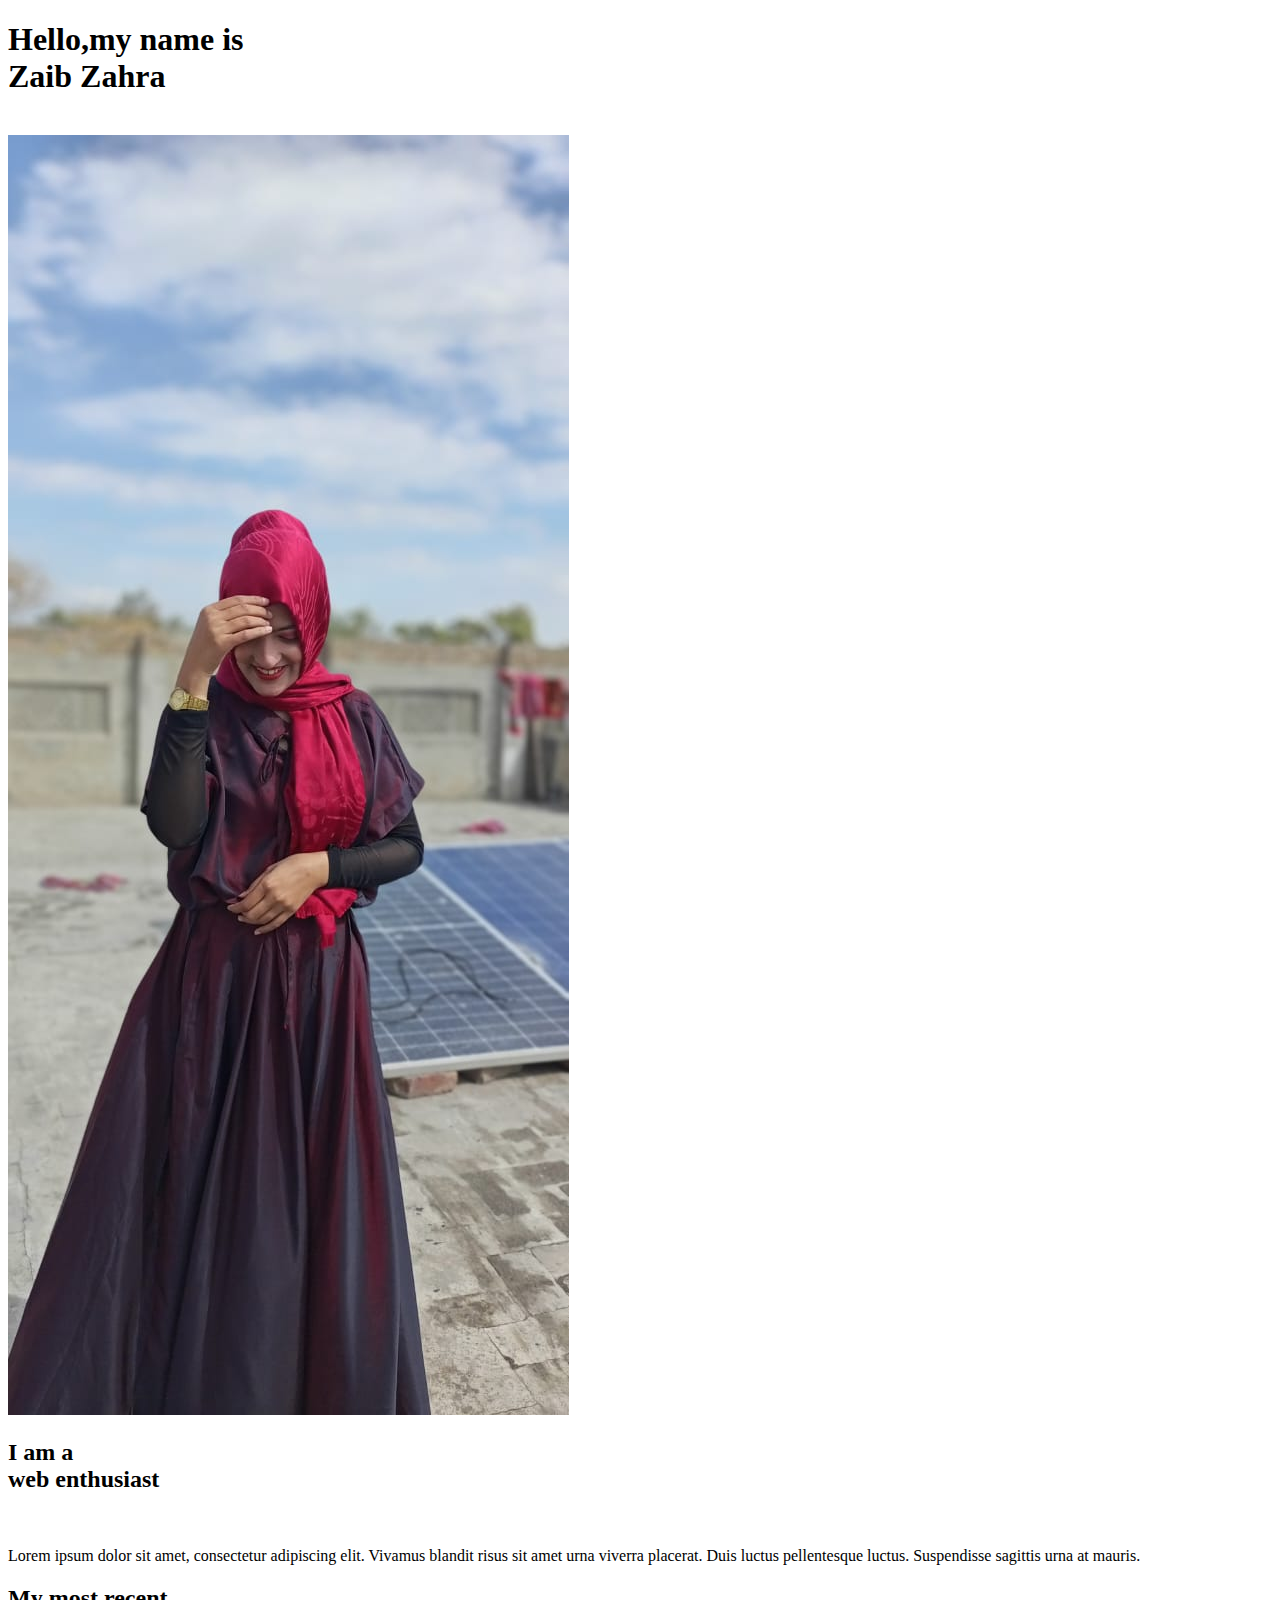
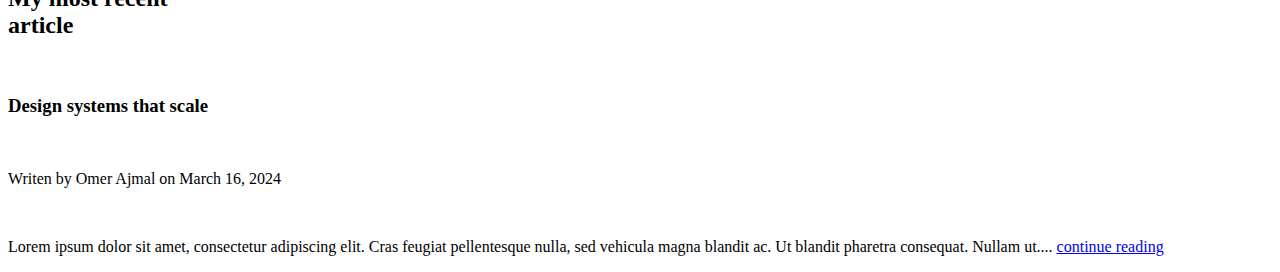
==== index.html @ 205b957a "Add files via upload" ====
<!DOCTYPE html>
<html lang="en">
<head>
    <meta charset="UTF-8">
    <meta name="viewport" content="width=device-width, initial-scale=1.0">
    <title>Assignment</title>
    <link rel="preconnect" href="https://fonts.googleapis.com">
<link rel="preconnect" href="https://fonts.gstatic.com" crossorigin>
<link href="https://fonts.googleapis.com/css2?family=Roboto:ital,wght@0,100;0,300;0,400;0,500;0,700;0,900;1,100;1,300;1,400;1,500;1,700;1,900&display=swap" rel="stylesheet">
    <link rel="stylesheet" href="index.css">
</head>
<body>


       <header class="header1"> 
        <div class="main">
        <h1>Hello,my name is <br><span class="bold">Zaib Zahra</span></h1> <br>
        <img src="./Asset/WhatsApp Image 2024-03-20 at 15.03.55.jpeg" alt="Photo of Zaib Zahra"/>

</div>
</header>



     <section class="section1">
        <div class="main">
       <h2>I  am a <br><span class="bold"> web enthusiast</span></h2> <br>
        <p>Lorem ipsum dolor sit amet, consectetur adipiscing elit. Vivamus blandit risus
        sit amet urna viverra placerat. Duis luctus pellentesque luctus. Suspendisse sagittis
        urna at mauris.</p>
    </div>
</section>


        <section class="section2">
        <div class="main">
        <h2>My most recent <br><span class="bold">article</span></h2> <br>
        <h3>Design systems that scale</h3> <br>
        <p>Writen by Omer Ajmal on March 16, 2024</p> <br>
        <p>Lorem ipsum dolor sit amet, consectetur adipiscing elit. Cras feugiat
        pellentesque nulla, sed vehicula magna blandit ac. Ut blandit pharetra consequat. Nullam
        ut.... <a href="#">continue reading</a></p>
       </div>
    </div>
</section>


</body>
</html>
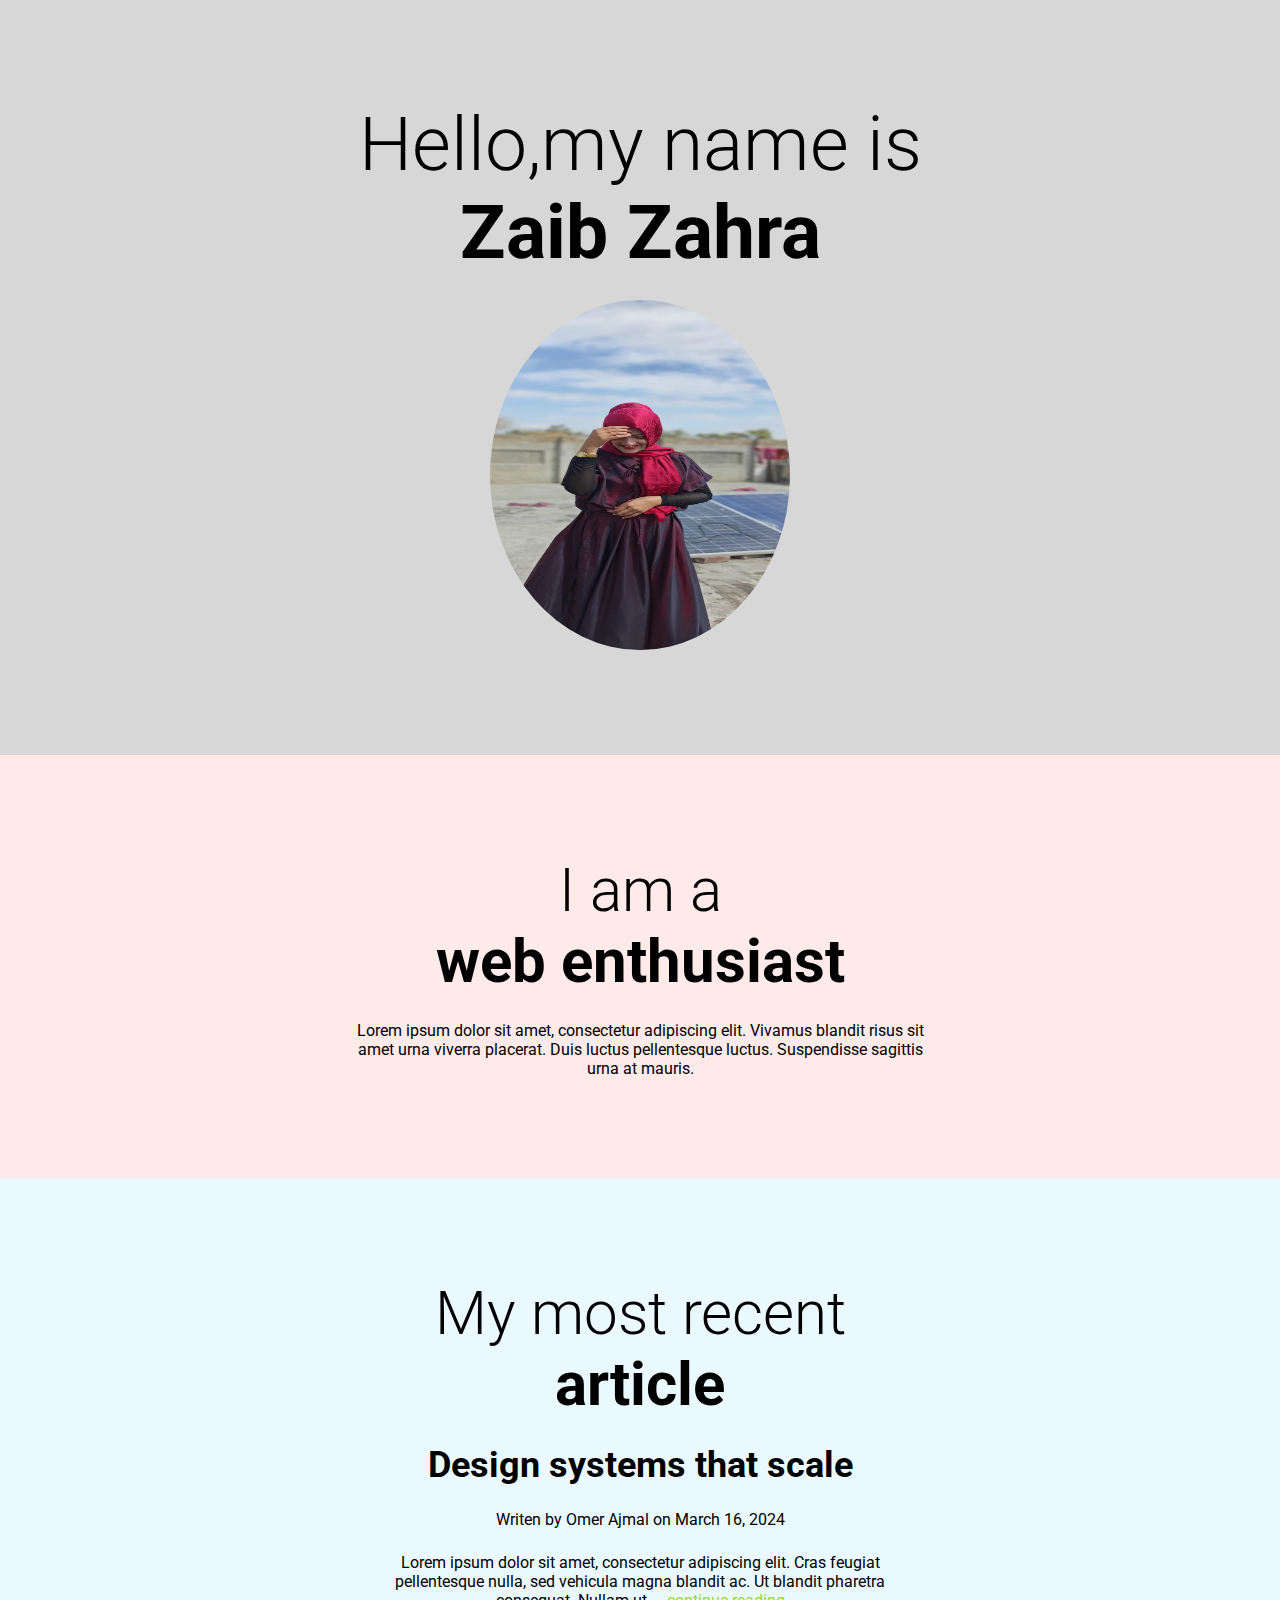
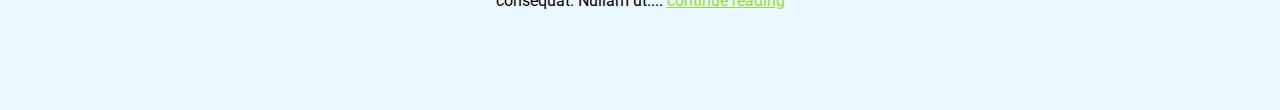
==== commit dd5c46bf: "Add files via upload" ====
--- a/index.html
+++ b/index.html
@@ -7,7 +7,7 @@
     <link rel="preconnect" href="https://fonts.googleapis.com">
 <link rel="preconnect" href="https://fonts.gstatic.com" crossorigin>
 <link href="https://fonts.googleapis.com/css2?family=Roboto:ital,wght@0,100;0,300;0,400;0,500;0,700;0,900;1,100;1,300;1,400;1,500;1,700;1,900&display=swap" rel="stylesheet">
-    <link rel="stylesheet" href="index.css">
+    <link rel="stylesheet" href="style.css">
 </head>
 <body>
 
--- a/style.css
+++ b/style.css
@@ -0,0 +1,62 @@
+*{
+    margin: 0;
+    padding: 0;
+}
+body{
+   text-align: center;
+  
+   font-family: "Roboto", sans-serif;
+    margin: 0px;
+    padding: 0px;
+   font-size: 21px;
+}
+.main{
+     width: 570px;
+     margin: 0 auto;
+}
+img{
+    height: 350px;
+    width: 300px;
+    border-radius: 50%;
+}
+h1{
+    font-size:60px;
+   font-weight: 300;
+}
+h2{
+    font-size: 42px;
+    font-weight: 300;
+}
+h3{
+    font-size: 36px;
+}
+p{
+    font-size: 16px;
+}
+.bold {
+    font-weight: bold;
+}
+a{
+    color: #99D930;
+}
+a:hover{
+    color: #131313;
+}
+h1{
+    font-size: 75px;
+}
+h2{
+    font-size: 60px;
+}
+.header1{
+    background-color: #D7D7D7;
+    padding: 100px 0px;
+}
+.section1{
+    background-color: #FFEAEA;
+    padding: 100px 0px;
+}
+.section2{
+    background-color: #EAF9FF;
+    padding: 100px 0px;
+}
